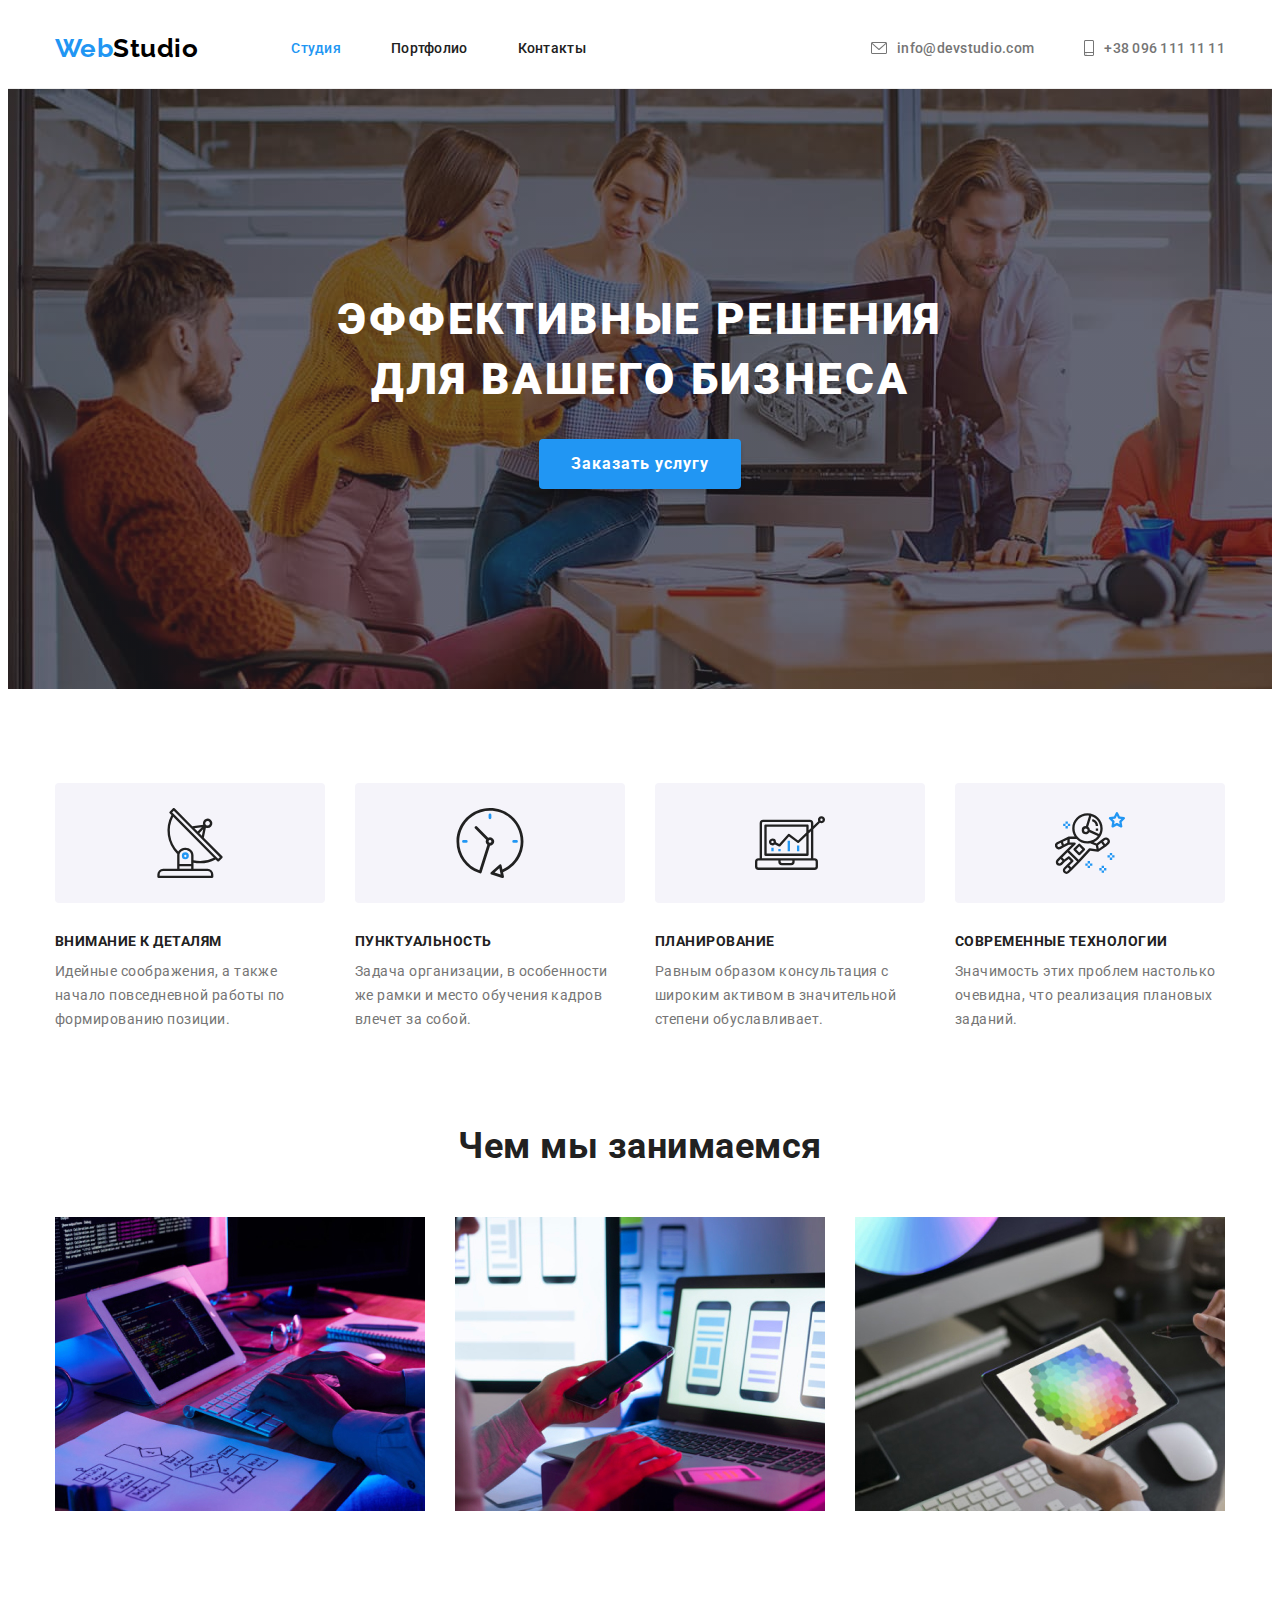
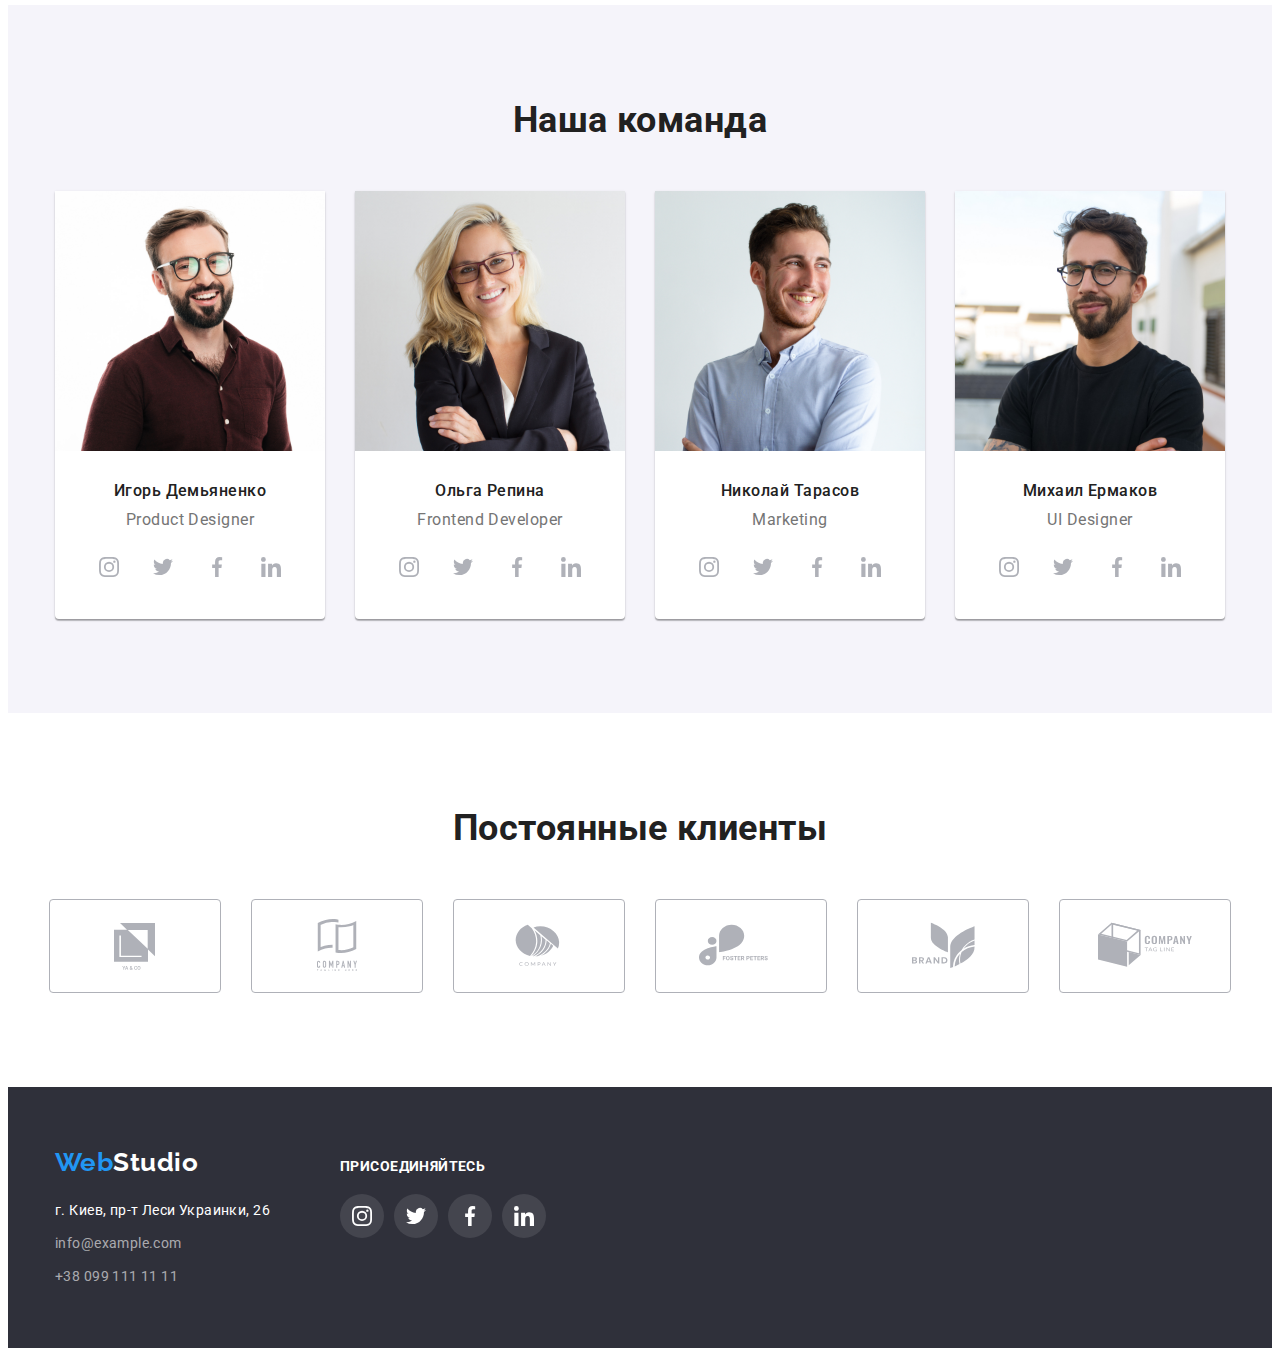
==== index.html @ fc1de5ed "add icons, bgd image and shadows on the portfolio`s cards" ====
<!DOCTYPE html>
<html lang="ru">
<head>
    <meta charset="UTF-8">
    <meta http-equiv="X-UA-Compatible" content="IE=edge">
    <meta name="viewport" content="width=device-width, initial-scale=1.0">
    <link rel="stylesheet" href="https://cdnjs.cloudflare.com/ajax/libs/modern-normalize/1.1.0/modern-normalize.min.css" integrity="sha512-wpPYUAdjBVSE4KJnH1VR1HeZfpl1ub8YT/NKx4PuQ5NmX2tKuGu6U/JRp5y+Y8XG2tV+wKQpNHVUX03MfMFn9Q==" crossorigin="anonymous" referrerpolicy="no-referrer" />
    <link rel="stylesheet" href="./styles.css">
    <link href="https://fonts.googleapis.com/css2?family=Raleway:wght@700&family=Roboto:wght@400;500;700;900&display=swap" rel="stylesheet">
    <title>Студия</title>
</head>
<body>
    <header>
        <div class="container header-alignment">
            <a href="./index.html" lang="en" class="link logo-header"><span class="logo-part">Web</span>Studio</a>
            <nav>
            <ul class="list menu-alignment">
                <li><a href="./index.html" class="link main-menu current">Cтудия</a></li>
                <li><a href="./portfolio.html" class="link main-menu">Портфолио</a></li>
                <li><a href="" class="link main-menu">Контакты</a></li>
            </ul>
            </nav>
            <ul class="list contacts-alignment">
                <li><a class="link contacts-header" href="mailto:info@devstudio.com"> 
                    <svg class="contacts-icon" width="16" height="12">
                        <use href="./images/sprite.svg#icon-mail"></use>
                    </svg>
                    info@devstudio.com</a></li>
                <li><a class="link contacts-header" href="tel:+380961111111">
                    <svg class="contacts-icon" width="10" height="16">
                        <use href="./images/sprite.svg#icon-tel"></use>
                    </svg>+38 096 111 11 11</a></li>
            </ul>
        </div>
    </header>
    <main>
        <section class="section hero">
            <div class="container">
                <h1 class="header-hero">Эффективные решения для вашего бизнеса</h1>
                <button type="button" class="hero-button">Заказать услугу</button>
            </div>            
        </section>
        <section class="section">
            <div class="container">
                <h2 class="visually-hidden">Features</h2>
                <ul class="list alignment">
                    <li class="feature">
                        <div class="feature-box">
                            <svg width="70" height="70">
                            <use href="./images/sprite.svg#icon-antenna"></use>
                        </div>
                        <h3 class="feature-header">Внимание к деталям</h3>
                        <p class="feature-paragraph">Идейные соображения, а также начало повседневной работы по формированию позиции.</p>
                    </li>
                    <li class="feature">
                        <div class="feature-box">
                            <svg width="70" height="70">
                            <use href="./images/sprite.svg#icon-clock"></use>
                        </div>
                        <h3 class="feature-header">Пунктуальность</h3>
                        <p class="feature-paragraph">Задача организации, в особенности же рамки и место обучения кадров влечет за собой.</p>
                        
                    </li>
                    <li class="feature">
                        <div class="feature-box">
                            <svg width="70" height="70">
                            <use href="./images/sprite.svg#icon-diagram"></use>
                        </div>
                        <h3 class="feature-header">Планирование</h3>
                        <p class="feature-paragraph">Равным образом консультация с широким активом в значительной степени обуславливает.</p>
                    </li>
                    <li class="feature">
                        <div class="feature-box">
                            <svg width="70" height="70">
                            <use href="./images/sprite.svg#icon-astronaut"></use>
                        </div>
                        <h3 class="feature-header">Современные технологии</h3>
                        <p class="feature-paragraph">Значимость этих проблем настолько очевидна, что реализация плановых заданий.</p>
                    </li>
                </ul>
            </div>
        </section>
        <section class="section no-padding">
            <div class="container">
                <h2 class="index-header">Чем мы занимаемся</h2>
                <ul class="list alignment">
                    <li><img src="./images/index/img1.jpg" alt="Программирование" width="370" height="294"></li>
                    <li><img src="./images/index/img2.jpg" alt="Разработка" width="370" height="294"></li>
                    <li><img src="./images/index/img3.jpg" alt="Дизайн" width="370" height="294"></li>
                </ul>   
            </div>
        </section>
        <section class="section team">
            <div class="container">
                <h2 class="index-header">Наша команда</h2>
                <ul class="list alignment">
                    <li class="team-card">
                        <img src="./images/index/igor.jpg" alt="Ольга Репина" width="270" height="260">
                        <div class="team-cards">
                            <h3 class="team-name">Игорь Демьяненко</h3>
                            <p class="team-post" lang="en">Product Designer</p>       
                            <ul class="list social-networks">
                                <li><a href="#" class="link social-network">
                                    <svg class="sn-icon" width="20" height="20">
                                    <use href="./images/sprite.svg#icon-instagram">
                                </a></li>
                                <li><a href="#" class="link social-network">
                                    <svg class="sn-icon" width="20" height="20">
                                    <use href="./images/sprite.svg#icon-twitter">
                                </a></use>
                                </li>
                                <li><a href="#" class="link social-network">
                                    <svg class="sn-icon" width="20" height="20">
                                    <use href="./images/sprite.svg#icon-facebook">
                                </a></li>
                                <li><a href="#" class="link social-network">
                                    <svg class="sn-icon" width="20" height="20">
                                    <use href="./images/sprite.svg#icon-linkedin">
                                </a></li>
                            </ul>                     
                        </div>
                    </li>
                    <li class="team-card">
                        <img src="./images/index/olga.jpg" alt="Ольга Репина" width="270" height="260">
                        <div class="team-cards">
                            <h3 class="team-name">Ольга Репина</h3>
                            <p class="team-post" lang="en">Frontend Developer</p>
                            <ul class="list social-networks">
                                <li><a href="#" class="link social-network">
                                    <svg class="sn-icon" width="20" height="20">
                                    <use href="./images/sprite.svg#icon-instagram">
                                </a></li>
                                <li><a href="#" class="link social-network">
                                    <svg class="sn-icon" width="20" height="20">
                                    <use href="./images/sprite.svg#icon-twitter">
                                </a></use>
                                </li>
                                <li><a href="#" class="link social-network">
                                    <svg class="sn-icon" width="20" height="20">
                                    <use href="./images/sprite.svg#icon-facebook">
                                </a></li>
                                <li><a href="#" class="link social-network">
                                    <svg class="sn-icon" width="20" height="20">
                                    <use href="./images/sprite.svg#icon-linkedin">
                                </a></li>
                            </ul> 
                        </div>
                    </li>
                    <li class="team-card">
                        <img src="./images/index/nick.jpg" alt="Николай Тарасов" width="270" height="260">
                        <div class="team-cards">
                            <h3 class="team-name">Николай Тарасов</h3>
                            <p class="team-post" lang="en">Marketing</p>
                            <ul class="list social-networks">
                                <li><a href="#" class="link social-network">
                                    <svg class="sn-icon" width="20" height="20">
                                    <use href="./images/sprite.svg#icon-instagram">
                                </a></li>
                                <li><a href="#" class="link social-network">
                                    <svg class="sn-icon" width="20" height="20">
                                    <use href="./images/sprite.svg#icon-twitter">
                                </a></use>
                                </li>
                                <li><a href="#" class="link social-network">
                                    <svg class="sn-icon" width="20" height="20">
                                    <use href="./images/sprite.svg#icon-facebook">
                                </a></li>
                                <li><a href="#" class="link social-network">
                                    <svg class="sn-icon" width="20" height="20">
                                    <use href="./images/sprite.svg#icon-linkedin">
                                </a></li>
                            </ul> 
                        </div>
                    </li>
                    <li class="team-card">
                        <img src="./images/index/mikh.jpg" alt="Михаил Ермаков" width="270" height="260">
                        <div class="team-cards">
                            <h3 class="team-name">Михаил Ермаков</h3>
                            <p class="team-post" lang="en">UI Designer</p>
                            <ul class="list social-networks">
                                <li><a href="#" class="link social-network">
                                    <svg class="sn-icon" width="20" height="20">
                                    <use href="./images/sprite.svg#icon-instagram">
                                </a></li>
                                <li><a href="#" class="link social-network">
                                    <svg class="sn-icon" width="20" height="20">
                                    <use href="./images/sprite.svg#icon-twitter">
                                </a></use>
                                </li>
                                <li><a href="#" class="link social-network">
                                    <svg class="sn-icon" width="20" height="20">
                                    <use href="./images/sprite.svg#icon-facebook">
                                </a></li>
                                <li><a href="#" class="link social-network">
                                    <svg class="sn-icon" width="20" height="20">
                                    <use href="./images/sprite.svg#icon-linkedin">
                                </a></li>
                            </ul> 
                        </div>
                    </li>
                </ul>
            </div>
        </section>
        <section class="section">
            <div class="container">
                <h2 class="index-header">Постоянные клиенты</h2>
                <ul class="list clients">
                    <li class="client"><a href="#" class="link client-link">
                        <svg class="client-icon" width="106" height="60">
                        <use href="./images/sprite.svg#icon-Logo-1">
                    </a></li>
                    <li class="client"><a href="#" class="link client-link">
                        <svg class="client-icon" width="106" height="60">
                        <use href="./images/sprite.svg#icon-Logo-2">
                    </a></li>
                    <li class="client"><a href="#" class="link client-link">
                        <svg class="client-icon" width="106" height="60">
                        <use href="./images/sprite.svg#icon-Logo-3">
                    </a></li>
                    <li class="client"><a href="#" class="link client-link">
                        <svg class="client-icon" width="106" height="60">
                        <use href="./images/sprite.svg#icon-Logo-4">
                    </a></li>
                    <li class="client"><a href="#" class="link client-link">
                        <svg class="client-icon" width="106" height="60">
                        <use href="./images/sprite.svg#icon-Logo-5">
                    </a></li>
                    <li class="client"><a href="#" class="link client-link">
                        <svg class="client-icon" width="106" height="60">
                        <use href="./images/sprite.svg#icon-Logo-6">
                    </a></li>
                </ul>
            </div>
        </section>
    </main>
    <footer>
        <div class="container footer-alignment">
            <div class="links-footer">
                <a href="./index.html" lang="en" class="link logo-footer"><span class="logo-part">Web</span>Studio</a>
                <address>
                <ul class="list">
                    <li><a href="https://goo.gl/maps/jvZkEeuZgT2ocz416" rel="noopener nofollow noreferrer" class="link adress-footer">г. Киев, пр-т Леси Украинки, 26</a></li>
                    <li><a href="mailto:info@example.com" class="link contacts-footer">info@example.com</a></li>
                    <li><a href="tel:+380991111111" class="link contacts-footer">+38 099 111 11 11</a></li>
                </ul>
                </address> 
            </div>   
            <div class="sn-footer">
                <h3 class="header-footer">присоединяйтесь</h3>
                <ul class="list social-networks">
                    <li><a href="#" class="link sn-footer-link">
                        <svg width="20" height="20">
                        <use href="./images/sprite.svg#icon-instagram">
                    </a></li>
                    <li><a href="#" class="link sn-footer-link">
                        <svg width="20" height="20">
                        <use href="./images/sprite.svg#icon-twitter">
                    </a></use>
                    </li>
                    <li><a href="#" class="link sn-footer-link">
                        <svg width="20" height="20">
                        <use href="./images/sprite.svg#icon-facebook">
                    </a></li>
                    <li><a href="#" class="link sn-footer-link">
                        <svg width="20" height="20">
                        <use href="./images/sprite.svg#icon-linkedin">
                    </a></li>
            </ul>
            </div>  
        </div>
    </footer> 
</body>
</html>
---- styles.css ----
html {
    box-sizing: border-box;
}

*,
*::after,
*::before {
    box-sizing: inherit;
}

body {
    font-family: 'Roboto', 'Raleway', sans-serif;
    color: #212121;
    letter-spacing: 0.03em;
}

p,
h1,
h2,
h3,
h4,
h5,
h6 {
    margin: 0;
}


ul,
ol {
    margin: 0;
    padding-left: 0;
}

img {
    display: block;
    max-width: 100%;
    height: auto;
}



.container {
    width: 1200px;
    margin-left: auto;
    margin-right: auto;
    padding-left: 15px;
    padding-right: 15px;
}

:root {
    --bgd-color: #2F303A;
    --translucent-bgd-color: rgba(47, 48, 58, 0.4);
    --accent-color: #2196F3;
    --special-color: #188CE8;
    --p-color: #757575;
    --milk-color: #F5F4FA;
    --main-color: #212121;
    --clear-gray-color: rgba(255, 255, 255, 0.6);
    --light-gray-color: rgba(238, 238, 238, 1);
    --translucent-white-color: rgba(255, 255, 255, 0.1);
    --white-color: #fff;
    --black-color: #000;
    --sn-icon-color: #AFB1B8;
}

.section {
    padding-top: 94px;
    padding-bottom: 94px;
}

.no-padding {
    padding-top: 0;
}

.link {
    text-decoration: none;
}


.list {
    list-style-type: none;
}

.visually-hidden {
    position: absolute;
    width: 1px;
    height: 1px;
    margin: -1px;
    border: 0;
    padding: 0;
    white-space: nowrap;
    clip-path: inset(100%);
    clip: rect(0 0 0 0);
    overflow: hidden;
}

header {
    border-bottom: 1px solid var(--light-gray-color);
}

.logo-header {
    color: var(--black-color);
    font-family: 'Raleway';
    font-weight: 700;
    font-size: 26px;
    line-height: 31px;
    margin-right:93px;
    padding: 25px 0 24px;
}

.logo-part {
    color: var(--accent-color);
}

.header-alignment {
    display: flex;
    align-items: center;
}

.menu-alignment {
    display: flex;
    gap: 50px;
}

.main-menu {
    color: inherit;
    letter-spacing: 0.02em;
    font-weight: 500;
    font-size: 14px;
    line-height: 16px;
    display: block;
    padding: 32px 0;
}

.link:hover,
.link:focus,
.current {
    color: var(--accent-color);
}
.contacts-alignment {
    display: flex;
    margin-left: auto;
    gap: 50px;
}

.contacts-header {
    color: var(--p-color);
    font-weight: 500;
    font-size: 14px;
    line-height: 16px;
    letter-spacing: 0.02em;
    display: flex;
    justify-content: center;
    align-items: center;
    padding: 32px 0;
}

.contacts-icon {
    margin-right: 10px;
    fill: currentColor;
}

.contacts-icon:hover,
.contacts-icon:focus {
    fill: currentColor;
}

.hero {
    background-color: var(--bgd-color);
    background-image:  
        linear-gradient(
            var(--translucent-bgd-color),
            var(--translucent-bgd-color)),
        url(./images/hero.jpg);
    max-width: 1600px; 
    margin-left: auto;
    margin-right: auto;
    text-align: center;
    padding: 200px 0;
}

.header-hero {
    font-weight: 900;
    font-size: 44px;
    line-height: 60px;
    color: var(--white-color);
    text-transform: uppercase;
    letter-spacing: 0.06em;
    margin-bottom: 30px;
}

.hero .container {
    width: 696px;
}

.hero-button {
    color: var(--white-color);
    background-color: var(--accent-color);
    cursor: pointer;
    border: none;
    box-shadow: 0px 4px 4px rgba(0, 0, 0, 0.15);
    border-radius: 4px;
    padding: 10px 32px;
    font-weight: 700;
    font-size: 16px;
    line-height: 30px;
    letter-spacing: 0.06em;
    font-family: inherit;
}

.main-page-button:hover
.main-page-button:focus {
    background-color: var(--special-color);
}

.alignment {
    display: flex;
    gap: 30px;
}

.feature {
    flex-basis: calc((100% - 90px) / 4);
}

.feature-box {
    width: 100%;
    padding: 25px 0;
    background-color: var(--milk-color);
    border-radius: 4px;
    margin-bottom: 30px;
    display: flex;
    justify-content: center;
}

.feature-header {
    font-weight: 700;
    font-size: 14px;
    line-height: 16px;
    text-transform: uppercase;
    width: 270px;
    margin-bottom: 10px;
}

.feature-paragraph {
    font-weight: 400;
    font-size: 14px;
    line-height: 24px;
    color: var(--p-color);
    width: 270px;
}

.index-header {
    font-weight: 700;
    font-size: 36px;
    line-height: 42px;
    text-align: center;
    margin-bottom: 50px;
}

.team {
    background-color: var(--milk-color);
}

.team-cards {
    padding: 30px 0;
}

.team-card {
    box-shadow: 0px 1px 3px rgba(0, 0, 0, 0.12), 0px 1px 1px rgba(0, 0, 0, 0.14), 0px 2px 1px rgba(0, 0, 0, 0.2);
    border-radius: 0px 0px 4px 4px;
    background-color: var(--white-color);
    text-align: center;
}

.team-name {
    font-weight: 500;
    font-size: 16px;
    line-height: 19px;
    margin-bottom: 10px;
}

.team-post {
    font-weight: 400;
    font-size: 16px;
    line-height: 19px;
    color: var(--p-color);
    margin-bottom: 16px;
}

.social-networks {
    display: flex;
    justify-content: center;
    gap: 10px;
}

.social-network {
    display: flex;
    justify-content: center;
    align-items: center;
    background-color: inherit;
    width: 44px;
    height: 44px;
    border-radius: 50%;
}

.social-network:hover,
.social-network:focus {
    background-color: var(--accent-color);
}

.sn-icon {
    fill: var(--sn-icon-color);
}

.social-network:hover .sn-icon,
.social-network:focus .sn-icon{
    fill: var(--white-color);
}

.clients {
    display: flex;
    justify-content: center;
    gap: 30px;
}

.client {
    flex-basis: calc((100% - 150px) / 6)
}

.client-link {
    border: 1px solid var(--sn-icon-color);
    border-radius: 4px;
    padding: 16px 32px;
    display: flex;
    justify-content: center;
    align-items: center;
}

.client-link:hover,
.client-link:focus {
    border: 1px solid var(--accent-color);
}

.client-icon {
    fill: var(--sn-icon-color);
}

.client-link:hover .client-icon,
.client-link:focus .client-icon {
    fill: currentColor;
}

footer {
    background-color: var(--bgd-color);
    padding: 60px 0;
}

.footer-alignment {
    display: flex;
    align-items: baseline;
    gap: 70px;
}

.logo-footer {
    color: var(--white-color);
    font-family: 'Raleway';
    font-weight: 700;
    font-size: 26px;
    line-height: 31px;
    display: block;
    margin-bottom: 20px;
}

.contacts-footer {
    font-family: inherit;
    font-style: normal;
    margin-top: 20px;
    font-weight: 400;
    font-size: 14px;
    line-height: 24px;
    letter-spacing: 0.03em;
    color: var(--clear-gray-color);
    display: block;
    margin-top: 9px;

}

.adress-footer {
    color: var(--white-color);
    display: flex;
    font-family: inherit;
    font-style: normal;
    margin-top: 20px;
    font-weight: 400;
    font-size: 14px;
    line-height: 24px;
    letter-spacing: 0.03em;
    color: var(--white-color);
}

.sn-footer {
    display: flex;
    flex-direction: column;
}

.header-footer {
    font-weight: 700;
    font-size: 14px;
    line-height: 16px;
    letter-spacing: 0.03em;
    text-transform: uppercase;
    color: var(--white-color);
    margin-bottom: 20px;
}

.sn-footer-link {
    display: flex;
    justify-content: center;
    align-items: center;
    background-color: var(--translucent-white-color);
    fill: var(--white-color);
    width: 44px;
    height: 44px;
    border-radius: 50%;
}

.sn-footer-link:hover,
.sn-footer-link:focus {
    background-color: var(--accent-color);
}

.filters {
    display: flex;
    justify-content: center;
    margin-bottom: 50px;
    gap: 8px;
}

.filter {
    cursor: pointer;
    background-color: var(--milk-color);
    border-radius: 4px;
    border: none;
    padding: 6px 22px;
    font-weight: 500;
    font-size: 16px;
    line-height: 26px;
    text-align: center;
    font-family: inherit;
}

.filter:focus,
.filter:hover,
.current-btn {
    color: var(--white-color);
    background-color: var(--accent-color);
    box-shadow: 0px 3px 1px rgba(0, 0, 0, 0.1), 0px 1px 2px rgba(0, 0, 0, 0.08), 0px 2px 2px rgba(0, 0, 0, 0.12);
}

.projects {
    display: flex;
    flex-wrap: wrap;
    gap: 30px;
}

.project {
    flex-basis: calc((100% - 60px) / 3);
}

.project-border {
    border: 1px solid var(--light-gray-color);
    background-color: var(--white-color);
    border-top: none;
    padding: 20px 23px;
}

.project-link {
    display: block;
}

.project-link:hover,
.project-link:focus {
    box-shadow: 0px 1px 1px rgba(0, 0, 0, 0.12), 0px 4px 4px rgba(0, 0, 0, 0.06), 1px 4px 6px rgba(0, 0, 0, 0.16);
}

.project-header {
    font-weight: 700;
    font-size: 18px;
    line-height: 36px;
    letter-spacing: 0.06em;
    color: var(--main-color);
    text-align: left;
    margin-bottom: 4px;
}

.project-paragraph {
    font-weight: 400;
    font-size: 16px;
    line-height: 30px;
    color: var(--p-color);
}
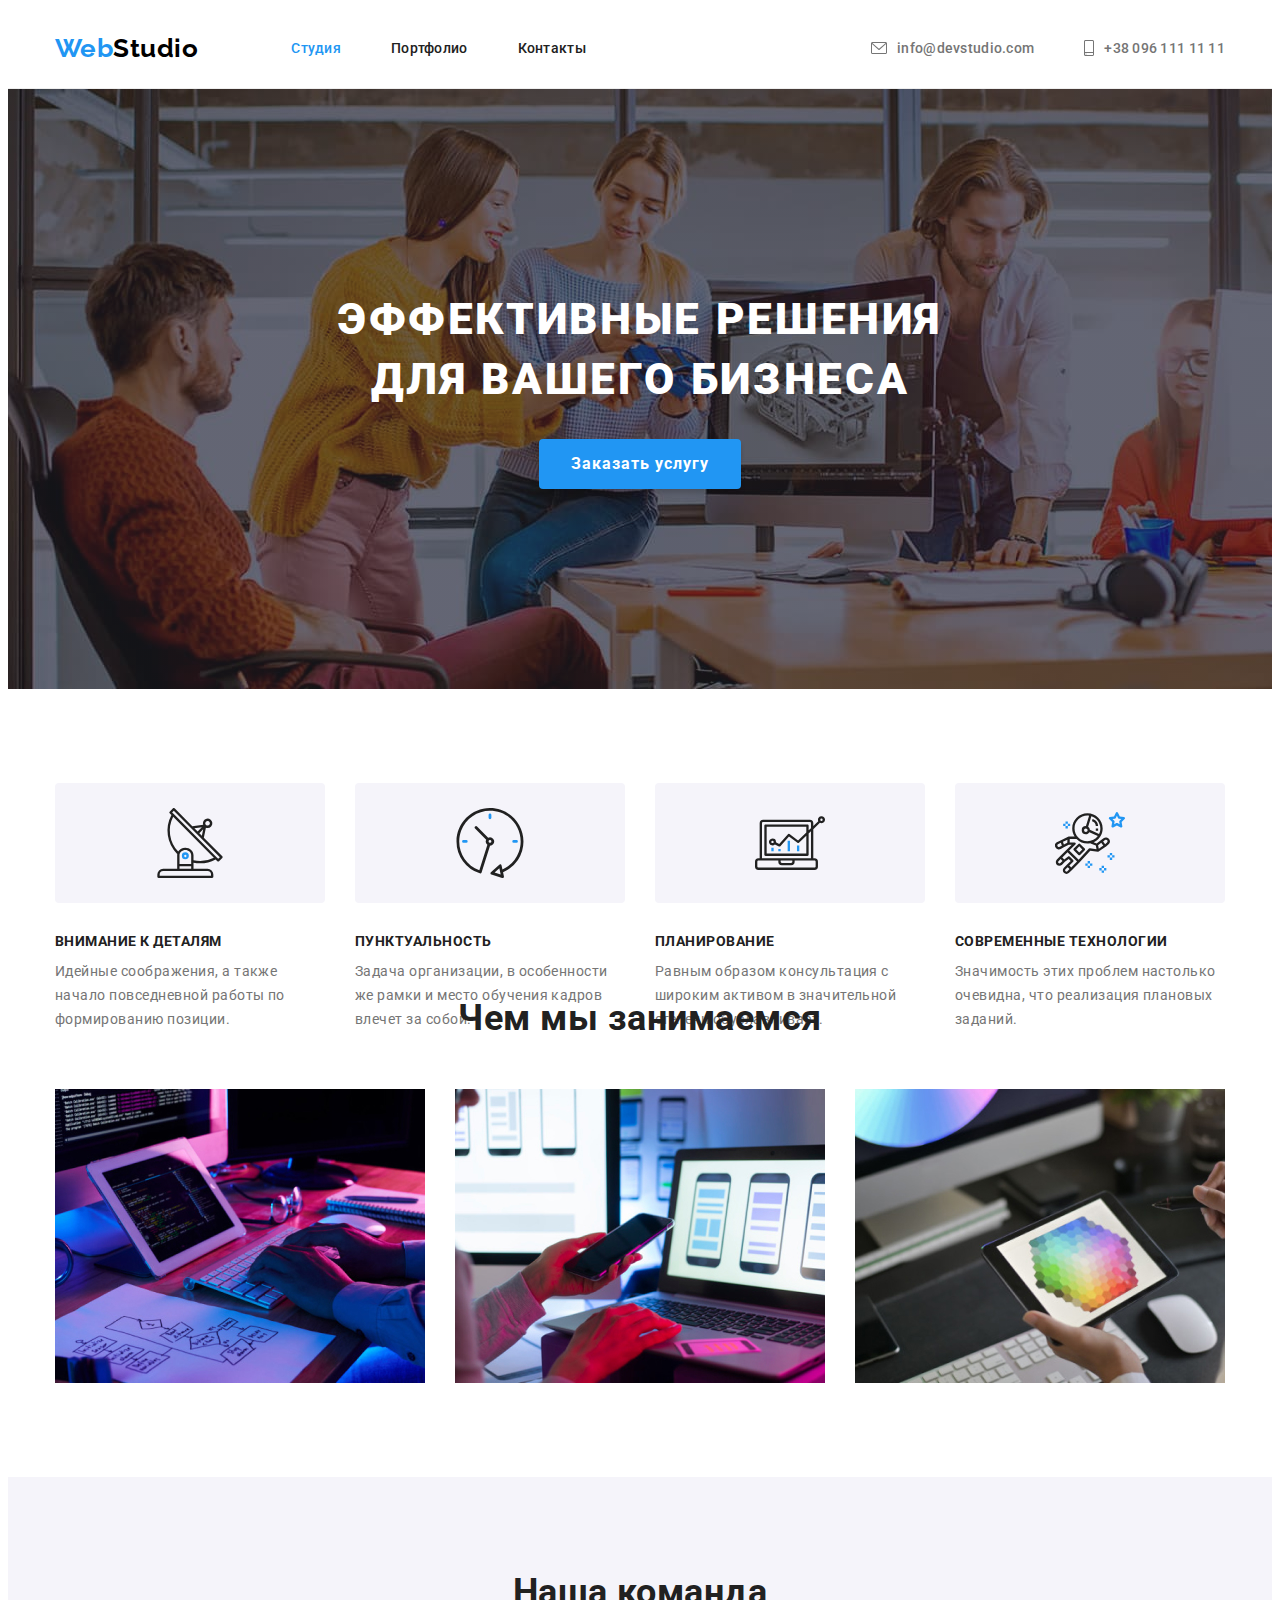
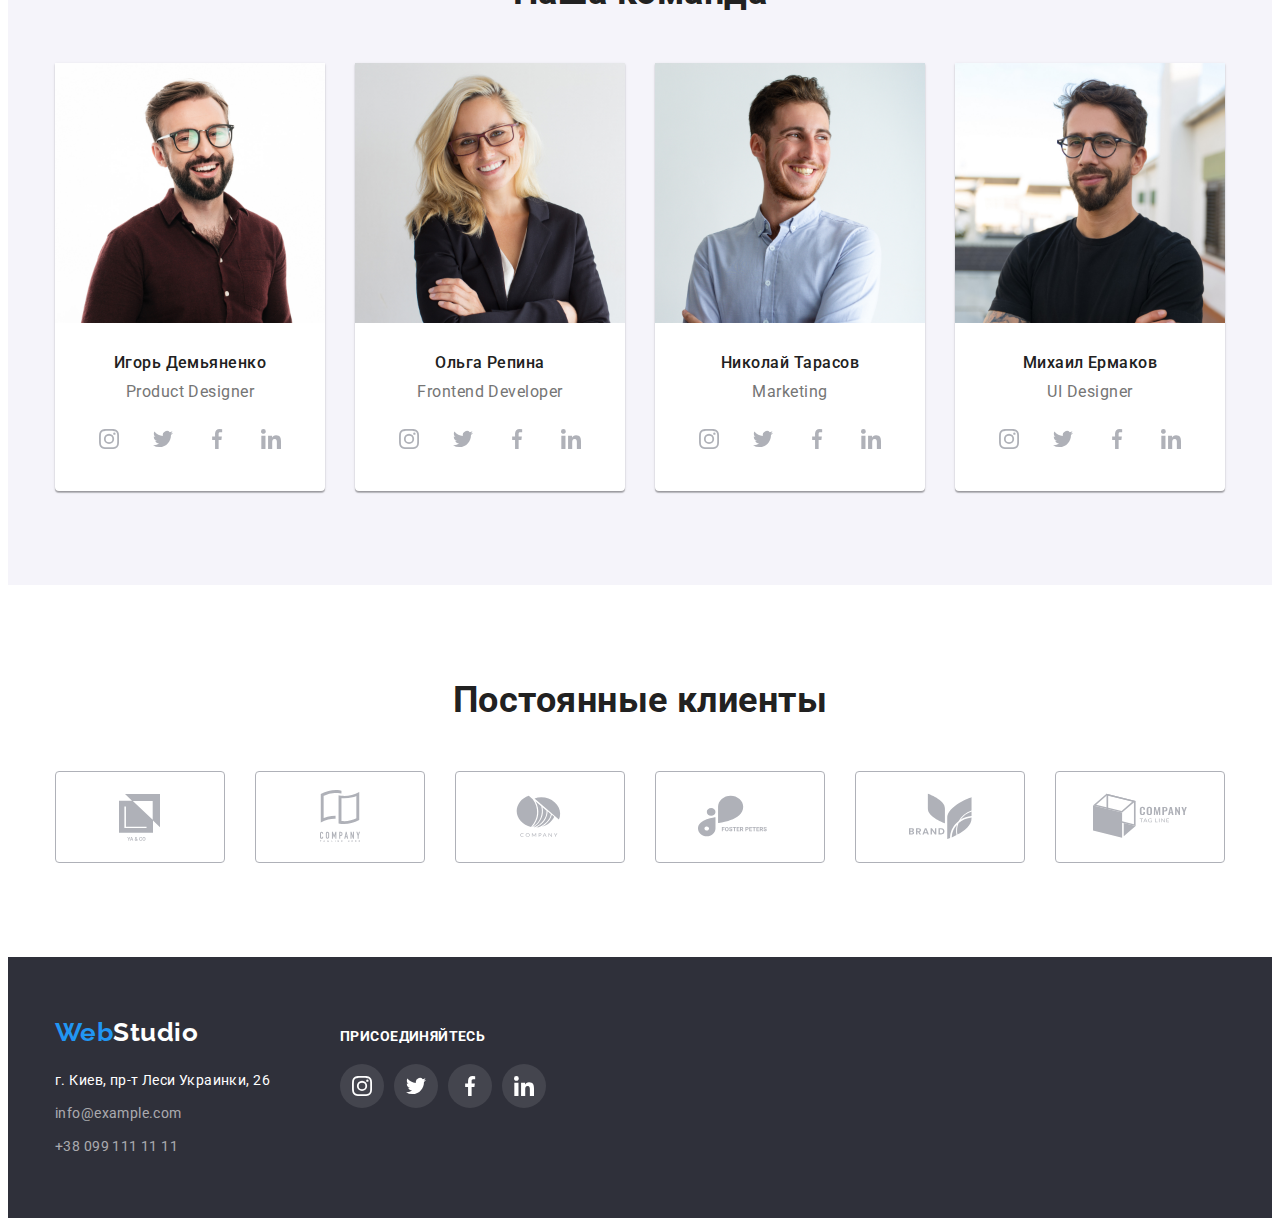
==== commit 3362aa09: "error correction" ====
--- a/index.html
+++ b/index.html
@@ -47,7 +47,7 @@
                     <li class="feature">
                         <div class="feature-box">
                             <svg width="70" height="70">
-                            <use href="./images/sprite.svg#icon-antenna"></use>
+                            <use href="./images/sprite.svg#icon-antenna"/></svg>
                         </div>
                         <h3 class="feature-header">Внимание к деталям</h3>
                         <p class="feature-paragraph">Идейные соображения, а также начало повседневной работы по формированию позиции.</p>
@@ -55,7 +55,7 @@
                     <li class="feature">
                         <div class="feature-box">
                             <svg width="70" height="70">
-                            <use href="./images/sprite.svg#icon-clock"></use>
+                            <use href="./images/sprite.svg#icon-clock"/></svg>
                         </div>
                         <h3 class="feature-header">Пунктуальность</h3>
                         <p class="feature-paragraph">Задача организации, в особенности же рамки и место обучения кадров влечет за собой.</p>
@@ -64,7 +64,7 @@
                     <li class="feature">
                         <div class="feature-box">
                             <svg width="70" height="70">
-                            <use href="./images/sprite.svg#icon-diagram"></use>
+                            <use href="./images/sprite.svg#icon-diagram"/></svg>
                         </div>
                         <h3 class="feature-header">Планирование</h3>
                         <p class="feature-paragraph">Равным образом консультация с широким активом в значительной степени обуславливает.</p>
@@ -72,7 +72,7 @@
                     <li class="feature">
                         <div class="feature-box">
                             <svg width="70" height="70">
-                            <use href="./images/sprite.svg#icon-astronaut"></use>
+                            <use href="./images/sprite.svg#icon-astronaut"/></svg>
                         </div>
                         <h3 class="feature-header">Современные технологии</h3>
                         <p class="feature-paragraph">Значимость этих проблем настолько очевидна, что реализация плановых заданий.</p>
@@ -102,20 +102,20 @@
                             <ul class="list social-networks">
                                 <li><a href="#" class="link social-network">
                                     <svg class="sn-icon" width="20" height="20">
-                                    <use href="./images/sprite.svg#icon-instagram">
-                                </a></li>
-                                <li><a href="#" class="link social-network">
-                                    <svg class="sn-icon" width="20" height="20">
-                                    <use href="./images/sprite.svg#icon-twitter">
-                                </a></use>
-                                </li>
-                                <li><a href="#" class="link social-network">
-                                    <svg class="sn-icon" width="20" height="20">
-                                    <use href="./images/sprite.svg#icon-facebook">
-                                </a></li>
-                                <li><a href="#" class="link social-network">
-                                    <svg class="sn-icon" width="20" height="20">
-                                    <use href="./images/sprite.svg#icon-linkedin">
+                                    <use href="./images/sprite.svg#icon-instagram"/></svg>
+                                </a></li>
+                                <li><a href="#" class="link social-network">
+                                    <svg class="sn-icon" width="20" height="20">
+                                    <use href="./images/sprite.svg#icon-twitter"/></svg>
+                                </a>
+                                </li>
+                                <li><a href="#" class="link social-network">
+                                    <svg class="sn-icon" width="20" height="20">
+                                    <use href="./images/sprite.svg#icon-facebook"/></svg>
+                                </a></li>
+                                <li><a href="#" class="link social-network">
+                                    <svg class="sn-icon" width="20" height="20">
+                                    <use href="./images/sprite.svg#icon-linkedin"/></svg>
                                 </a></li>
                             </ul>                     
                         </div>
@@ -128,20 +128,20 @@
                             <ul class="list social-networks">
                                 <li><a href="#" class="link social-network">
                                     <svg class="sn-icon" width="20" height="20">
-                                    <use href="./images/sprite.svg#icon-instagram">
-                                </a></li>
-                                <li><a href="#" class="link social-network">
-                                    <svg class="sn-icon" width="20" height="20">
-                                    <use href="./images/sprite.svg#icon-twitter">
-                                </a></use>
-                                </li>
-                                <li><a href="#" class="link social-network">
-                                    <svg class="sn-icon" width="20" height="20">
-                                    <use href="./images/sprite.svg#icon-facebook">
-                                </a></li>
-                                <li><a href="#" class="link social-network">
-                                    <svg class="sn-icon" width="20" height="20">
-                                    <use href="./images/sprite.svg#icon-linkedin">
+                                    <use href="./images/sprite.svg#icon-instagram"/></svg>
+                                </a></li>
+                                <li><a href="#" class="link social-network">
+                                    <svg class="sn-icon" width="20" height="20">
+                                    <use href="./images/sprite.svg#icon-twitter"/></svg>
+                                </a>
+                                </li>
+                                <li><a href="#" class="link social-network">
+                                    <svg class="sn-icon" width="20" height="20">
+                                    <use href="./images/sprite.svg#icon-facebook"/></svg>
+                                </a></li>
+                                <li><a href="#" class="link social-network">
+                                    <svg class="sn-icon" width="20" height="20">
+                                    <use href="./images/sprite.svg#icon-linkedin"/></svg>
                                 </a></li>
                             </ul> 
                         </div>
@@ -154,20 +154,20 @@
                             <ul class="list social-networks">
                                 <li><a href="#" class="link social-network">
                                     <svg class="sn-icon" width="20" height="20">
-                                    <use href="./images/sprite.svg#icon-instagram">
-                                </a></li>
-                                <li><a href="#" class="link social-network">
-                                    <svg class="sn-icon" width="20" height="20">
-                                    <use href="./images/sprite.svg#icon-twitter">
-                                </a></use>
-                                </li>
-                                <li><a href="#" class="link social-network">
-                                    <svg class="sn-icon" width="20" height="20">
-                                    <use href="./images/sprite.svg#icon-facebook">
-                                </a></li>
-                                <li><a href="#" class="link social-network">
-                                    <svg class="sn-icon" width="20" height="20">
-                                    <use href="./images/sprite.svg#icon-linkedin">
+                                    <use href="./images/sprite.svg#icon-instagram"/></svg>
+                                </a></li>
+                                <li><a href="#" class="link social-network">
+                                    <svg class="sn-icon" width="20" height="20">
+                                    <use href="./images/sprite.svg#icon-twitter"/></svg>
+                                </a>
+                                </li>
+                                <li><a href="#" class="link social-network">
+                                    <svg class="sn-icon" width="20" height="20">
+                                    <use href="./images/sprite.svg#icon-facebook"/></svg>
+                                </a></li>
+                                <li><a href="#" class="link social-network">
+                                    <svg class="sn-icon" width="20" height="20">
+                                    <use href="./images/sprite.svg#icon-linkedin"/></svg>
                                 </a></li>
                             </ul> 
                         </div>
@@ -180,20 +180,20 @@
                             <ul class="list social-networks">
                                 <li><a href="#" class="link social-network">
                                     <svg class="sn-icon" width="20" height="20">
-                                    <use href="./images/sprite.svg#icon-instagram">
-                                </a></li>
-                                <li><a href="#" class="link social-network">
-                                    <svg class="sn-icon" width="20" height="20">
-                                    <use href="./images/sprite.svg#icon-twitter">
-                                </a></use>
-                                </li>
-                                <li><a href="#" class="link social-network">
-                                    <svg class="sn-icon" width="20" height="20">
-                                    <use href="./images/sprite.svg#icon-facebook">
-                                </a></li>
-                                <li><a href="#" class="link social-network">
-                                    <svg class="sn-icon" width="20" height="20">
-                                    <use href="./images/sprite.svg#icon-linkedin">
+                                    <use href="./images/sprite.svg#icon-instagram"/></svg>
+                                </a></li>
+                                <li><a href="#" class="link social-network">
+                                    <svg class="sn-icon" width="20" height="20">
+                                    <use href="./images/sprite.svg#icon-twitter"/></svg>
+                                </a>
+                                </li>
+                                <li><a href="#" class="link social-network">
+                                    <svg class="sn-icon" width="20" height="20">
+                                    <use href="./images/sprite.svg#icon-facebook"/></svg>
+                                </a></li>
+                                <li><a href="#" class="link social-network">
+                                    <svg class="sn-icon" width="20" height="20">
+                                    <use href="./images/sprite.svg#icon-linkedin"/></svg>
                                 </a></li>
                             </ul> 
                         </div>
@@ -207,27 +207,27 @@
                 <ul class="list clients">
                     <li class="client"><a href="#" class="link client-link">
                         <svg class="client-icon" width="106" height="60">
-                        <use href="./images/sprite.svg#icon-Logo-1">
-                    </a></li>
-                    <li class="client"><a href="#" class="link client-link">
-                        <svg class="client-icon" width="106" height="60">
-                        <use href="./images/sprite.svg#icon-Logo-2">
-                    </a></li>
-                    <li class="client"><a href="#" class="link client-link">
-                        <svg class="client-icon" width="106" height="60">
-                        <use href="./images/sprite.svg#icon-Logo-3">
-                    </a></li>
-                    <li class="client"><a href="#" class="link client-link">
-                        <svg class="client-icon" width="106" height="60">
-                        <use href="./images/sprite.svg#icon-Logo-4">
-                    </a></li>
-                    <li class="client"><a href="#" class="link client-link">
-                        <svg class="client-icon" width="106" height="60">
-                        <use href="./images/sprite.svg#icon-Logo-5">
-                    </a></li>
-                    <li class="client"><a href="#" class="link client-link">
-                        <svg class="client-icon" width="106" height="60">
-                        <use href="./images/sprite.svg#icon-Logo-6">
+                        <use href="./images/sprite.svg#icon-Logo-1"/></svg>
+                    </a></li>
+                    <li class="client"><a href="#" class="link client-link">
+                        <svg class="client-icon" width="106" height="60">
+                        <use href="./images/sprite.svg#icon-Logo-2"/></svg>
+                    </a></li>
+                    <li class="client"><a href="#" class="link client-link">
+                        <svg class="client-icon" width="106" height="60">
+                        <use href="./images/sprite.svg#icon-Logo-3"/></svg>
+                    </a></li>
+                    <li class="client"><a href="#" class="link client-link">
+                        <svg class="client-icon" width="106" height="60">
+                        <use href="./images/sprite.svg#icon-Logo-4"/></svg>
+                    </a></li>
+                    <li class="client"><a href="#" class="link client-link">
+                        <svg class="client-icon" width="106" height="60">
+                        <use href="./images/sprite.svg#icon-Logo-5"/></svg>
+                    </a></li>
+                    <li class="client"><a href="#" class="link client-link">
+                        <svg class="client-icon" width="106" height="60">
+                        <use href="./images/sprite.svg#icon-Logo-6"/></svg>
                     </a></li>
                 </ul>
             </div>
@@ -246,27 +246,30 @@
                 </address> 
             </div>   
             <div class="sn-footer">
-                <h3 class="header-footer">присоединяйтесь</h3>
+                <strong class="header-footer">присоединяйтесь</strong>
                 <ul class="list social-networks">
                     <li><a href="#" class="link sn-footer-link">
-                        <svg width="20" height="20">
-                        <use href="./images/sprite.svg#icon-instagram">
-                    </a></li>
-                    <li><a href="#" class="link sn-footer-link">
-                        <svg width="20" height="20">
-                        <use href="./images/sprite.svg#icon-twitter">
-                    </a></use>
-                    </li>
-                    <li><a href="#" class="link sn-footer-link">
-                        <svg width="20" height="20">
-                        <use href="./images/sprite.svg#icon-facebook">
-                    </a></li>
-                    <li><a href="#" class="link sn-footer-link">
-                        <svg width="20" height="20">
-                        <use href="./images/sprite.svg#icon-linkedin">
-                    </a></li>
-            </ul>
-            </div>  
+                            <svg width="20" height="20">
+                            <use href="./images/sprite.svg#icon-instagram"/></svg>
+                        </a>
+                    </li>
+                    <li><a href="#" class="link sn-footer-link">
+                            <svg width="20" height="20">
+                            <use href="./images/sprite.svg#icon-twitter"/></svg>
+                        </a>
+                    </li>
+                    <li><a href="#" class="link sn-footer-link">
+                            <svg width="20" height="20">
+                            <use href="./images/sprite.svg#icon-facebook"/></svg>
+                        </a>
+                    </li>
+                    <li><a href="#" class="link sn-footer-link">
+                            <svg width="20" height="20">
+                            <use href="./images/sprite.svg#icon-linkedin"/></svg>
+                        </a>
+                    </li>
+                </ul>
+            </div> 
         </div>
     </footer> 
 </body>
--- a/styles.css
+++ b/styles.css
@@ -219,17 +219,19 @@
 }
 
 .feature {
+    height: 120px;
     flex-basis: calc((100% - 90px) / 4);
 }
 
 .feature-box {
     width: 100%;
-    padding: 25px 0;
+    height: 100%;
     background-color: var(--milk-color);
     border-radius: 4px;
     margin-bottom: 30px;
     display: flex;
     justify-content: center;
+    align-items: center;
 }
 
 .feature-header {
@@ -324,13 +326,16 @@
 }
 
 .client {
+    height: 92px;
     flex-basis: calc((100% - 150px) / 6)
 }
 
 .client-link {
+    width: 100%;
+    height: 100%;
     border: 1px solid var(--sn-icon-color);
     border-radius: 4px;
-    padding: 16px 32px;
+    outline: transparent;
     display: flex;
     justify-content: center;
     align-items: center;
@@ -358,7 +363,10 @@
 .footer-alignment {
     display: flex;
     align-items: baseline;
-    gap: 70px;
+}
+
+.links-footer {
+    margin-right: 70px;
 }
 
 .logo-footer {
